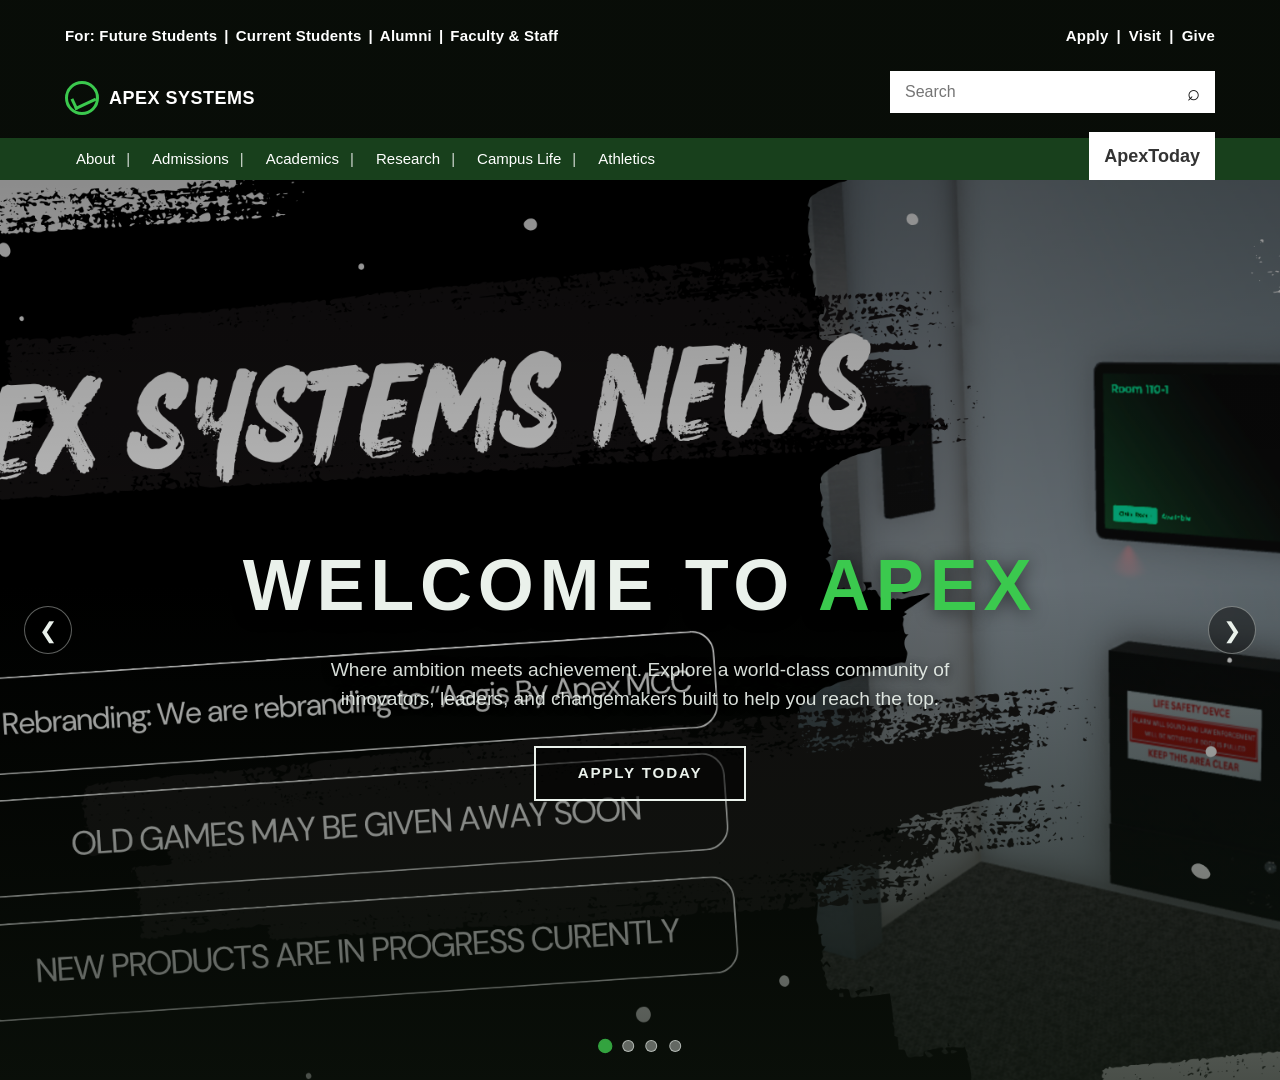
==== pages/index.html @ 1f3a2a8b "move site files back to repo root" ====
<!DOCTYPE html>
<html lang="en">
<head>
  <meta charset="UTF-8">
  <meta name="viewport" content="width=device-width, initial-scale=1.0">
  <title>Apex Systems — Home</title>
  <style>
    :root {
      --bg-primary: #0d140c;
      --accent-green-light: #3bc94e;
      --accent-green: #33a33f;
      --accent-green-dark: #277a32;
      --accent-green-deep: #18401c;
      --text-light: #eaf1eb;
      --gray-muted: #506553;
      --gray-dark: #29312b;
    }

    * {
      margin: 0;
      padding: 0;
      box-sizing: border-box;
    }

    html, body {
      height: 100%;
    }

    body {
      font-family: -apple-system, BlinkMacSystemFont, "Segoe UI", Roboto, Arial, sans-serif;
      background: var(--bg-primary);
      color: var(--text-light);
      line-height: 1.5;
    }
  </style>
  <link rel="stylesheet" href="../css/navbar.css" />
  <link rel="stylesheet" href="../css/hero.css" />
</head>
<body>

  <div data-include="../includes/nav.html" data-base="../"></div>

  <!-- hero slideshow, fills the whole viewport -->
  <section class="hero" id="hero">
    <div class="slide active">
      <img src="../Slideshow/2zr4b24.webp" alt="Apex campus">
    </div>
    <div class="slide">
      <img src="../Slideshow/d4zf2td.webp" alt="Apex campus">
    </div>
    <div class="slide">
      <img src="../Slideshow/v3kk1xk.webp" alt="Apex campus">
    </div>
    <div class="slide">
      <img src="../Slideshow/wjtt28t.webp" alt="Apex campus">
    </div>

    <div class="hero-content">
      <h1>Welcome to <span class="hero-accent">Apex</span></h1>
      <p>Where ambition meets achievement. Explore a world-class community of innovators, leaders, and changemakers built to help you reach the top.</p>
      <a href="#" class="hero-cta">Apply Today</a>
    </div>

    <button class="hero-arrow prev" id="prevBtn" aria-label="Previous slide">&#10094;</button>
    <button class="hero-arrow next" id="nextBtn" aria-label="Next slide">&#10095;</button>

    <div class="dots" id="dots"></div>
  </section>

  <script src="../includes/include.js"></script>
  <script src="../js/slideshow.js"></script>
</body>
</html>
---- css/navbar.css ----
/* ===== Shared navbar =====
   Used by every page via includes/nav.html */

.navbar {
  position: relative;
  width: 100%;
  color: white;
  background:
    linear-gradient(rgba(0, 0, 0, 0.38), rgba(0, 0, 0, 0.38)),
    url("https://images.unsplash.com/photo-1541339907198-e08756dedf3f?auto=format&fit=crop&w=2000&q=80")
    center / cover;
}

.navbar-top {
  height: 138px;
  max-width: 1150px;
  margin: auto;
  padding: 25px 0 20px;
  position: relative;
}

/* Top links */
.top-links {
  display: flex;
  justify-content: space-between;
  align-items: center;
  font-size: 15px;
  font-weight: 700;
  letter-spacing: 0.2px;
}

.top-links-left {
  display: flex;
  gap: 7px;
}

.top-links-right {
  display: flex;
  gap: 8px;
}

.top-links a {
  color: white;
  text-decoration: none;
}

/* Logo */
.logo {
  position: absolute;
  left: 0;
  bottom: 23px;
  display: flex;
  align-items: center;
  gap: 10px;
  font-size: 18px;
  font-weight: 700;
  letter-spacing: 0.5px;
}

.spartan-logo {
  width: 34px;
  height: 34px;
  border: 3px solid var(--accent-green-light);
  border-radius: 50%;
  position: relative;
}

.spartan-logo::before {
  content: "";
  position: absolute;
  width: 20px;
  height: 9px;
  border-left: 3px solid var(--accent-green-light);
  border-bottom: 3px solid var(--accent-green-light);
  transform: rotate(-25deg);
  left: 4px;
  top: 10px;
}

/* Search */
.search-box {
  position: absolute;
  right: 0;
  bottom: 25px;
  width: 325px;
  height: 42px;
  background: white;
  display: flex;
  align-items: center;
}

.search-box input {
  width: 100%;
  height: 100%;
  border: none;
  outline: none;
  padding: 0 15px;
  font-size: 16px;
  color: #222;
}

.search-icon {
  width: 50px;
  height: 100%;
  display: flex;
  align-items: center;
  justify-content: center;
  color: #111;
  font-size: 22px;
}

/* ===== GREEN NAVIGATION ===== */
.main-nav {
  height: 42px;
  background: var(--accent-green-deep);
}

.main-nav-inner {
  max-width: 1150px;
  height: 100%;
  margin: auto;
  display: flex;
  align-items: center;
  justify-content: space-between;
}

.nav-links {
  display: flex;
  align-items: center;
  gap: 0;
  height: 100%;
}

.nav-links a {
  color: white;
  text-decoration: none;
  font-size: 15px;
  padding: 0 11px;
  transition: opacity 0.2s, color 0.2s;
}

.nav-links a:hover {
  color: var(--accent-green-light);
}

.nav-links a:not(:last-child)::after {
  content: "|";
  margin-left: 11px;
  opacity: 0.8;
}

/* ApexToday */
.apex-today {
  height: 48px;
  margin-top: -6px;
  padding: 0 15px;
  display: flex;
  align-items: center;
  background: white;
  color: #333;
  font-size: 18px;
  font-weight: 700;
  text-decoration: none;
  transition: background 0.2s;
}

.apex-today:hover {
  background: var(--text-light);
}

/* ===== MOBILE ===== */
@media (max-width: 800px) {
  .navbar-top {
    height: 125px;
    padding: 20px;
  }

  .top-links {
    font-size: 12px;
  }

  .top-links-left {
    display: none;
  }

  .logo {
    left: 20px;
    bottom: 20px;
    font-size: 15px;
  }

  .search-box {
    right: 20px;
    bottom: 20px;
    width: 220px;
  }

  .main-nav-inner {
    padding: 0 15px;
    overflow-x: auto;
  }

  .nav-links {
    white-space: nowrap;
  }

  .nav-links a {
    font-size: 13px;
    padding: 0 7px;
  }

  .nav-links a:not(:last-child)::after {
    margin-left: 7px;
  }

  .apex-today {
    display: none;
  }
}
---- css/hero.css ----
/* ===== Hero slideshow (home page) ===== */

.hero {
  position: relative;
  width: 100%;
  height: 100vh;
  height: 100svh;
  min-height: 520px;
  overflow: hidden;
}

.slide {
  position: absolute;
  inset: 0;
  opacity: 0;
  transition: opacity 1.2s ease;
  z-index: 1;
}

.slide.active {
  opacity: 1;
  z-index: 2;
}

.slide img {
  width: 100%;
  height: 100%;
  object-fit: cover;
  display: block;
}

/* darken the image so white text stays readable */
.slide::after {
  content: "";
  position: absolute;
  inset: 0;
  background: linear-gradient(
    to bottom,
    rgba(0, 0, 0, 0.45) 0%,
    rgba(0, 0, 0, 0.25) 45%,
    rgba(13, 20, 12, 0.75) 100%
  );
}

.hero-content {
  position: absolute;
  inset: 0;
  z-index: 3;
  display: flex;
  flex-direction: column;
  justify-content: center;
  align-items: center;
  text-align: center;
  padding: 6.5rem 2rem 2rem;
  pointer-events: none;
}

.hero-content h1 {
  font-size: clamp(2.2rem, 6vw, 4.5rem);
  font-weight: 900;
  letter-spacing: 0.08em;
  color: var(--text-light);
  text-transform: uppercase;
  margin-bottom: 1.1rem;
  text-shadow: 0 2px 18px rgba(0, 0, 0, 0.6);
}

.hero-content h1 .hero-accent {
  color: var(--accent-green-light);
}

.hero-content p {
  font-size: clamp(0.95rem, 1.6vw, 1.2rem);
  max-width: 640px;
  color: var(--text-light);
  opacity: 0.92;
  margin-bottom: 2rem;
  text-shadow: 0 1px 10px rgba(0, 0, 0, 0.7);
}

.hero-cta {
  display: inline-block;
  background: rgba(0, 0, 0, 0.55);
  border: 2px solid var(--text-light);
  color: var(--text-light);
  font-size: 0.95rem;
  font-weight: 700;
  letter-spacing: 0.12em;
  text-transform: uppercase;
  text-decoration: none;
  padding: 0.9rem 2.6rem;
  transition: background 0.3s ease, border-color 0.3s ease, transform 0.3s ease;
  pointer-events: auto;
}

.hero-cta:hover {
  background: var(--accent-green);
  border-color: var(--accent-green);
  color: #fff;
  transform: translateY(-2px);
}

/* slideshow controls */
.hero-arrow {
  position: absolute;
  top: 50%;
  transform: translateY(-50%);
  z-index: 4;
  background: rgba(0, 0, 0, 0.45);
  border: 1px solid rgba(234, 241, 235, 0.4);
  color: var(--text-light);
  width: 48px;
  height: 48px;
  border-radius: 50%;
  font-size: 1.4rem;
  cursor: pointer;
  display: flex;
  align-items: center;
  justify-content: center;
  transition: background 0.25s ease, border-color 0.25s ease;
}

.hero-arrow:hover {
  background: var(--accent-green);
  border-color: var(--accent-green);
}

.hero-arrow.prev { left: 1.5rem; }
.hero-arrow.next { right: 1.5rem; }

.dots {
  position: absolute;
  bottom: 1.75rem;
  left: 50%;
  transform: translateX(-50%);
  z-index: 4;
  display: flex;
  gap: 0.7rem;
}

.dot {
  width: 12px;
  height: 12px;
  border-radius: 50%;
  background: rgba(234, 241, 235, 0.4);
  border: 1px solid rgba(234, 241, 235, 0.6);
  cursor: pointer;
  padding: 0;
  transition: background 0.3s ease, transform 0.3s ease;
}

.dot.active {
  background: var(--accent-green);
  border-color: var(--accent-green);
  transform: scale(1.2);
}

@media (max-width: 600px) {
  .hero-content { padding-top: 8rem; }
  .hero-arrow { width: 38px; height: 38px; font-size: 1.1rem; }
  .hero-arrow.prev { left: 0.75rem; }
  .hero-arrow.next { right: 0.75rem; }
}
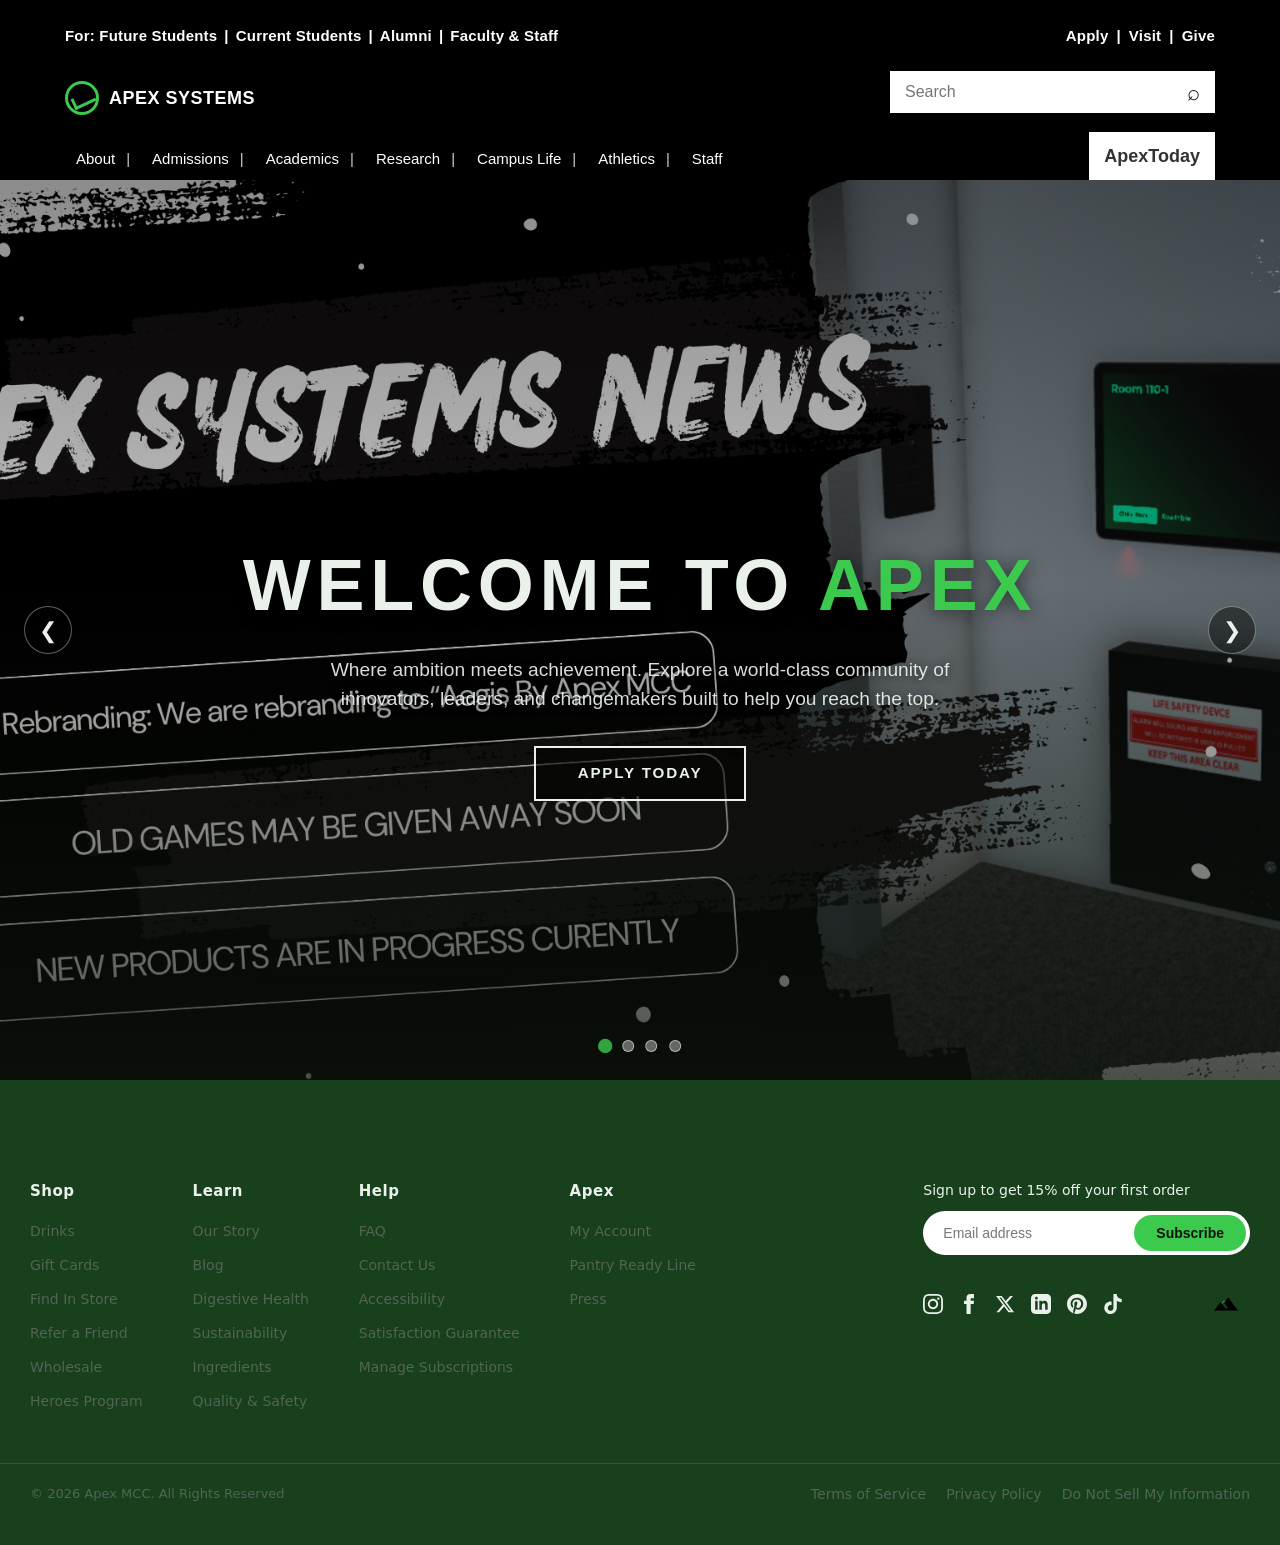
==== commit 0fe57fb0: "add shared footer with apex logo, black navbar, quick resources" ====
--- a/pages/index.html
+++ b/pages/index.html
@@ -33,7 +33,6 @@
       line-height: 1.5;
     }
   </style>
-  <link rel="stylesheet" href="../css/navbar.css" />
   <link rel="stylesheet" href="../css/hero.css" />
 </head>
 <body>
@@ -67,6 +66,8 @@
     <div class="dots" id="dots"></div>
   </section>
 
+  <div data-include="../includes/footer.html" data-base="../"></div>
+
   <script src="../includes/include.js"></script>
   <script src="../js/slideshow.js"></script>
 </body>
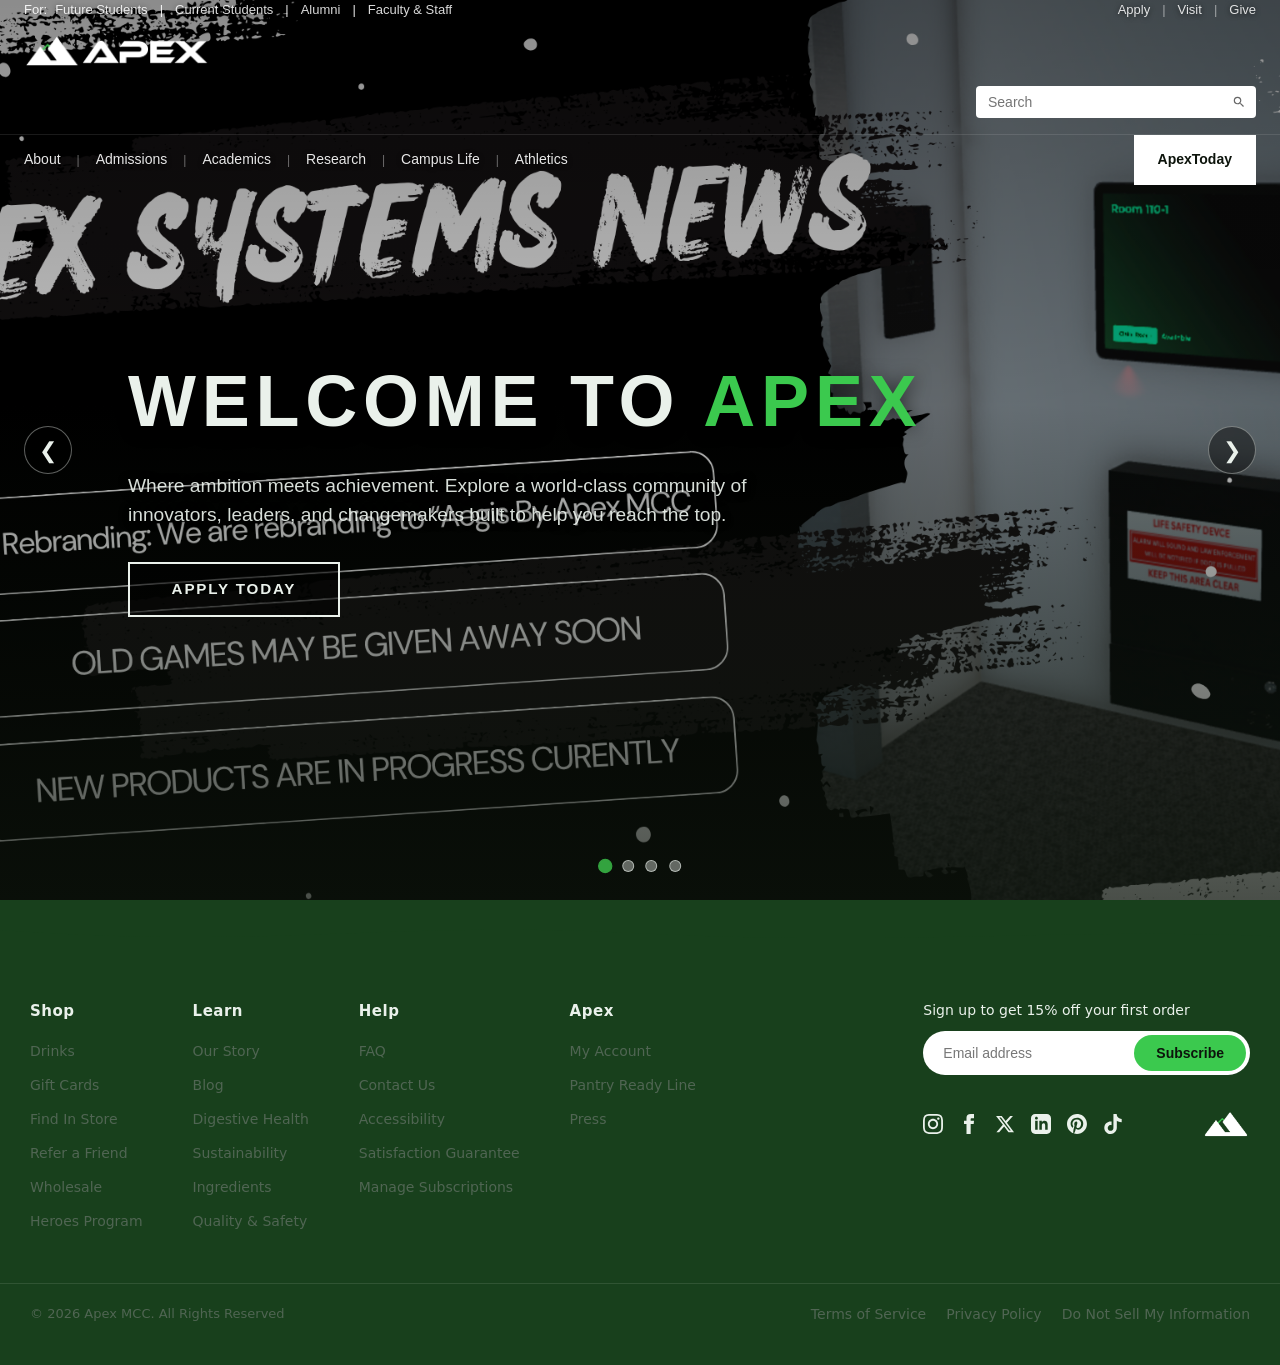
==== commit 9551175e: "Update staff page styling, navbar transparency, hero layout, and home page content" ====
--- a/pages/index.html
+++ b/pages/index.html
@@ -33,11 +33,80 @@
       line-height: 1.5;
     }
   </style>
+  <link rel="stylesheet" href="../css/navbar.css?v=6" />
   <link rel="stylesheet" href="../css/hero.css" />
+  <link rel="stylesheet" href="../css/footer.css" />
 </head>
 <body>
 
-  <div data-include="../includes/nav.html" data-base="../"></div>
+  <header class="site-header">
+    <!-- Top Utility Bar -->
+    <div class="top-bar">
+      <div class="container top-bar-container">
+        <div class="utility-nav-left">
+          <span>For:</span>
+          <a href="#future-students">Future Students</a>
+          <span class="separator">|</span>
+          <a href="#current-students">Current Students</a>
+          <span class="separator">|</span>
+          <a href="#alumni">Alumni</a>
+          <span class="separator">|</span>
+          <a href="#faculty-staff">Faculty &amp; Staff</a>
+        </div>
+        <div class="utility-nav-right">
+          <a href="#apply">Apply</a>
+          <span class="separator">|</span>
+          <a href="#visit">Visit</a>
+          <span class="separator">|</span>
+          <a href="#give">Give</a>
+        </div>
+      </div>
+    </div>
+
+    <!-- Logo Strip -->
+    <div class="logo-strip">
+      <div class="container">
+        <img src="../Slideshow/apex_long.webp" alt="Apex logo" class="topbar-logo" />
+      </div>
+    </div>
+
+    <!-- Middle Header: Search -->
+    <div class="middle-header">
+      <div class="container middle-container">
+        <div class="search-wrapper">
+          <input type="text" placeholder="Search" class="search-input">
+          <button type="submit" class="search-btn" aria-label="Search">
+            <svg viewBox="0 0 24 24">
+              <path d="M15.5 14h-.79l-.28-.27A6.471 6.471 0 0 0 16 9.5 6.5 6.5 0 1 0 9.5 16c1.61 0 3.09-.59 4.23-1.57l.27.28v.79l5 4.99L20.49 19l-4.99-5zm-6 0C7.01 14 5 11.99 5 9.5S7.01 5 9.5 5 14 7.01 14 9.5 11.99 14 9.5 14z"/>
+            </svg>
+          </button>
+        </div>
+      </div>
+    </div>
+
+    <!-- Primary Navbar Strip -->
+    <div class="primary-navbar">
+      <div class="container nav-container">
+        <nav class="main-nav">
+          <a href="#about">About</a>
+          <span class="nav-separator">|</span>
+          <a href="#admissions">Admissions</a>
+          <span class="nav-separator">|</span>
+          <a href="#academics">Academics</a>
+          <span class="nav-separator">|</span>
+          <a href="#research">Research</a>
+          <span class="nav-separator">|</span>
+          <a href="#campus-life">Campus Life</a>
+          <span class="nav-separator">|</span>
+          <a href="#athletics">Athletics</a>
+        </nav>
+
+        <div class="nav-action">
+          <a href="#apextoday" class="btn-apextoday">ApexToday</a>
+        </div>
+      </div>
+    </div>
+  </header>
 
   <!-- hero slideshow, fills the whole viewport -->
   <section class="hero" id="hero">
@@ -66,9 +135,88 @@
     <div class="dots" id="dots"></div>
   </section>
 
-  <div data-include="../includes/footer.html" data-base="../"></div>
-
-  <script src="../includes/include.js"></script>
+  <footer class="footer">
+    <div class="footer-wave">
+      <svg viewBox="0 0 1440 120" fill="none" xmlns="http://www.w3.org/2000/svg" preserveAspectRatio="none">
+        <path d="M0,30 C320,90 420,0 720,40 C1020,80 1200,20 1440,50 L1440,120 L0,120 Z" fill="#18401c"></path>
+      </svg>
+    </div>
+    <div class="footer-container">
+      <div class="footer-links-grid">
+        <div class="footer-col">
+          <h4>Shop</h4>
+          <ul>
+            <li><a href="#">Drinks</a></li>
+            <li><a href="#">Gift Cards</a></li>
+            <li><a href="#">Find In Store</a></li>
+            <li><a href="#">Refer a Friend</a></li>
+            <li><a href="#">Wholesale</a></li>
+            <li><a href="#">Heroes Program</a></li>
+          </ul>
+        </div>
+        <div class="footer-col">
+          <h4>Learn</h4>
+          <ul>
+            <li><a href="#">Our Story</a></li>
+            <li><a href="#">Blog</a></li>
+            <li><a href="#">Digestive Health</a></li>
+            <li><a href="#">Sustainability</a></li>
+            <li><a href="#">Ingredients</a></li>
+            <li><a href="#">Quality & Safety</a></li>
+          </ul>
+        </div>
+        <div class="footer-col">
+          <h4>Help</h4>
+          <ul>
+            <li><a href="#">FAQ</a></li>
+            <li><a href="#">Contact Us</a></li>
+            <li><a href="#">Accessibility</a></li>
+            <li><a href="#">Satisfaction Guarantee</a></li>
+            <li><a href="#">Manage Subscriptions</a></li>
+          </ul>
+        </div>
+        <div class="footer-col">
+          <h4>Apex</h4>
+          <ul>
+            <li><a href="#">My Account</a></li>
+            <li><a href="#">Pantry Ready Line</a></li>
+            <li><a href="#">Press</a></li>
+          </ul>
+        </div>
+      </div>
+      <div class="footer-right-section">
+        <div class="newsletter-box">
+          <p>Sign up to get 15% off your first order</p>
+          <form class="newsletter-form" onsubmit="return false;">
+            <input type="email" placeholder="Email address" />
+            <button type="submit">Subscribe</button>
+          </form>
+        </div>
+        <div class="social-and-badge">
+          <div class="social-icons">
+            <a href="#" aria-label="Instagram"><svg width="20" height="20" fill="currentColor" viewBox="0 0 24 24"><path d="M12 2.163c3.204 0 3.584.012 4.85.07 3.252.148 4.771 1.691 4.919 4.919.058 1.265.069 1.645.069 4.849 0 3.205-.012 3.584-.069 4.849-.149 3.225-1.664 4.771-4.919 4.919-1.266.058-1.644.07-4.85.07-3.204 0-3.584-.012-4.849-.07-3.26-.149-4.771-1.699-4.919-4.92-.058-1.265-.07-1.644-.07-4.849 0-3.204.013-3.583.07-4.849.149-3.227 1.664-4.771 4.919-4.919 1.266-.057 1.645-.069 4.849-.069zm0-2.163c-3.259 0-3.667.014-4.947.072-4.358.2-6.78 2.618-6.98 6.98-.059 1.281-.073 1.689-.073 4.948 0 3.259.014 3.668.072 4.948.2 4.358 2.618 6.78 6.98 6.98 1.281.058 1.689.072 4.948.072 3.259 0 3.668-.014 4.948-.072 4.354-.2 6.782-2.618 6.979-6.98.059-1.28.073-1.689.073-4.948 0-3.259-.014-3.667-.072-4.947-.196-4.354-2.617-6.78-6.979-6.98-1.281-.059-1.69-.073-4.949-.073zm0 5.838c-3.403 0-6.162 2.759-6.162 6.162s2.759 6.163 6.162 6.163 6.162-2.759 6.162-6.163c0-3.403-2.759-6.162-6.162-6.162zm0 10.162c-2.209 0-4-1.79-4-4 0-2.209 1.791-4 4-4s4 1.791 4 4c0 2.21-1.791 4-4 4zm6.406-11.845c-.796 0-1.441.645-1.441 1.44s.645 1.44 1.441 1.44c.795 0 1.439-.645 1.439-1.44s-.644-1.44-1.439-1.44z"/></svg></a>
+            <a href="#" aria-label="Facebook"><svg width="20" height="20" fill="currentColor" viewBox="0 0 24 24"><path d="M9 8H6v4h3v12h5V12h3.642L18 8h-4V6.333C14 5.37 14.5 5 15.5 5H18V0h-3.808C10.5 0 9 1.5 9 4.615V8z"/></svg></a>
+            <a href="#" aria-label="X (Twitter)"><svg width="20" height="20" fill="currentColor" viewBox="0 0 24 24"><path d="M18.244 2.25h3.308l-7.227 8.26 8.502 11.24H16.17l-5.214-6.817L4.99 21.75H1.68l7.73-8.835L1.254 2.25H8.08l4.713 6.231zm-1.161 17.52h1.833L7.084 4.126H5.117z"/></svg></a>
+            <a href="#" aria-label="LinkedIn"><svg width="20" height="20" fill="currentColor" viewBox="0 0 24 24"><path d="M19 0h-14c-2.761 0-5 2.239-5 5v14c0 2.761 2.239 5 5 5h14c2.762 0 5-2.239 5-5v-14c0-2.761-2.238-5-5-5zm-11 19h-3v-11h3v11zm-1.5-12.268c-.966 0-1.75-.79-1.75-1.764s.784-1.764 1.75-1.764 1.75.79 1.75 1.764-.783 1.764-1.75 1.764zm13.5 12.268h-3v-5.604c0-3.368-4-3.113-4 0v5.604h-3v-11h3v1.765c1.396-2.586 7-2.777 7 2.476v6.759z"/></svg></a>
+            <a href="#" aria-label="Pinterest"><svg width="20" height="20" fill="currentColor" viewBox="0 0 24 24"><path d="M12 0c-6.627 0-12 5.372-12 12 0 5.084 3.163 9.426 7.627 11.174-.105-.949-.2-2.405.042-3.441.218-.937 1.407-5.965 1.407-5.965s-.359-.719-.359-1.782c0-1.668.967-2.914 2.171-2.914 1.023 0 1.518.769 1.518 1.69 0 1.029-.655 2.568-.994 3.995-.283 1.194.599 2.169 1.777 2.169 2.133 0 3.772-2.249 3.772-5.495 0-2.873-2.064-4.882-5.012-4.882-3.414 0-5.418 2.561-5.418 5.207 0 1.031.397 2.138.893 2.738.098.119.112.224.083.345-.09.375-.291 1.199-.331 1.363-.053.225-.172.273-.396.164-1.477-.687-2.401-2.844-2.401-4.577 0-3.725 2.706-7.156 7.808-7.156 4.101 0 7.291 2.924 7.291 6.834 0 4.076-2.571 7.358-6.138 7.358-1.198 0-2.324-.623-2.708-1.356l-.738 2.814c-.267 1.025-.989 2.308-1.474 3.093 1.112.342 2.296.527 3.518.527 6.627 0 12-5.373 12-12 0-6.628-5.373-12-12-12z"/></svg></a>
+            <a href="#" aria-label="TikTok"><svg width="20" height="20" fill="currentColor" viewBox="0 0 24 24"><path d="M12.525.02c1.31-.02 2.61-.01 3.91-.02.08 1.53.63 3.09 1.75 4.17 1.12 1.11 2.7 1.62 4.24 1.79v4.03c-1.44-.05-2.89-.35-4.2-.97-.57-.26-1.1-.59-1.62-.93-.01 2.92.01 5.84-.02 8.75-.08 1.4-.54 2.79-1.35 3.94-1.31 1.92-3.58 3.17-5.91 3.21-1.43.08-2.86-.31-4.08-1.03-2.02-1.19-3.44-3.37-3.65-5.71-.02-.5-.03-1-.01-1.49.18-1.9 1.12-3.72 2.58-4.96 1.66-1.44 3.98-2.13 6.15-1.72.02 1.48-.04 2.96-.04 4.44-.99-.32-2.15-.23-3.02.37-.63.41-1.11 1.04-1.36 1.75-.21.51-.15 1.07-.14 1.61.24 1.64 1.82 3.02 3.5 2.87 1.12-.01 2.19-.66 2.77-1.61.19-.33.4-.67.41-1.06.1-1.79.06-3.57.07-5.36.01-4.03-.01-8.05.02-12.07z"/></svg></a>
+          </div>
+          <div class="footer-logo" title="Apex MCC">
+            <img src="../Slideshow/apex_logomain.png" alt="Apex MCC logo" />
+          </div>
+        </div>
+      </div>
+    </div>
+    <div class="footer-bottom">
+      <span>© 2026 Apex MCC. All Rights Reserved</span>
+      <div class="footer-legal-links">
+        <a href="#">Terms of Service</a>
+        <a href="#">Privacy Policy</a>
+        <a href="#">Do Not Sell My Information</a>
+      </div>
+    </div>
+  </footer>
+
   <script src="../js/slideshow.js"></script>
 </body>
 </html>
--- a/css/navbar.css
+++ b/css/navbar.css
@@ -0,0 +1,238 @@
+/* ===== Shared navbar =====
+   Transparent header that overlays the hero slideshow on the home page.
+   Used by every page via includes/nav.html */
+
+.site-header {
+  position: absolute;
+  top: 0;
+  left: 0;
+  right: 0;
+  z-index: 100;
+  width: 100%;
+  font-family: -apple-system, BlinkMacSystemFont, "Segoe UI", Roboto, Helvetica, Arial, sans-serif;
+  box-sizing: border-box;
+  background: transparent;
+  color: #ffffff;
+}
+
+.site-header *,
+.site-header *::before,
+.site-header *::after {
+  box-sizing: inherit;
+}
+
+.container {
+  max-width: 1300px;
+  margin: 0 auto;
+  padding: 0 24px;
+}
+
+/* ===== Top Utility Bar ===== */
+.top-bar {
+  padding: 0 0 8px;
+  font-size: 13px;
+  display: flex;
+  justify-content: space-between;
+  align-items: center;
+}
+
+.top-bar-container {
+  display: flex;
+  justify-content: space-between;
+  align-items: flex-start;
+  width: 100%;
+}
+
+.utility-nav-left {
+  display: flex;
+  align-items: center;
+  gap: 8px;
+}
+
+/* ===== Logo Strip ===== */
+.logo-strip {
+  padding: 8px 0;
+}
+
+.topbar-logo {
+  height: 30px;
+  width: auto;
+  display: block;
+}
+
+.utility-nav-left span {
+  font-weight: 500;
+  opacity: 0.9;
+}
+
+.utility-nav-left a,
+.utility-nav-right a {
+  color: #ffffff;
+  text-decoration: none;
+  opacity: 0.85;
+  text-shadow: 0 1px 5px rgba(0, 0, 0, 0.65);
+  transition: opacity 0.2s ease;
+}
+
+.utility-nav-left a:hover,
+.utility-nav-right a:hover {
+  opacity: 1;
+}
+
+.separator {
+  opacity: 0.5;
+  margin: 0 4px;
+}
+
+.utility-nav-right {
+  display: flex;
+  align-items: center;
+  gap: 8px;
+}
+
+/* ===== Middle Header (Search) ===== */
+.middle-header {
+  padding: 12px 0 16px 0;
+}
+
+.middle-container {
+  display: flex;
+  justify-content: flex-end;
+  align-items: center;
+  width: 100%;
+}
+
+/* Search Bar */
+.search-wrapper {
+  position: relative;
+  width: 280px;
+}
+
+.search-input {
+  width: 100%;
+  padding: 8px 36px 8px 12px;
+  background-color: #ffffff;
+  border: none;
+  border-radius: 4px;
+  font-size: 14px;
+  color: #333333;
+  outline: none;
+}
+
+.search-btn {
+  position: absolute;
+  right: 10px;
+  top: 50%;
+  transform: translateY(-50%);
+  background: none;
+  border: none;
+  cursor: pointer;
+  color: #666666;
+  display: flex;
+  align-items: center;
+  justify-content: center;
+}
+
+.search-btn svg {
+  width: 14px;
+  height: 14px;
+  fill: currentColor;
+}
+
+/* ===== Primary Navigation Bar ===== */
+.primary-navbar {
+  background-color: transparent;
+  border-top: 1px solid rgba(255, 255, 255, 0.1);
+}
+
+.nav-container {
+  display: flex;
+  align-items: center;
+  justify-content: space-between;
+  height: 50px;
+}
+
+.main-nav {
+  display: flex;
+  align-items: center;
+  gap: 16px;
+}
+
+.main-nav a {
+  color: #ffffff;
+  text-decoration: none;
+  font-size: 14px;
+  font-weight: 400;
+  opacity: 0.9;
+  text-shadow: 0 1px 5px rgba(0, 0, 0, 0.65);
+  transition: opacity 0.2s ease;
+}
+
+.main-nav a:hover {
+  opacity: 1;
+}
+
+.nav-separator {
+  color: rgba(255, 255, 255, 0.4);
+  font-size: 12px;
+}
+
+/* ApexToday Button Tab */
+.nav-action {
+  display: flex;
+  align-items: center;
+  gap: 12px;
+  height: 50px;
+}
+
+.btn-apextoday {
+  background-color: #ffffff;
+  color: #0d140c;
+  padding: 0 24px;
+  height: 50px;
+  display: flex;
+  align-items: center;
+  justify-content: center;
+  font-size: 14px;
+  font-weight: 700;
+  text-decoration: none;
+  transition: background-color 0.2s ease;
+}
+
+.btn-apextoday:hover {
+  background-color: #f3f4f6;
+}
+
+/* ===== MOBILE ===== */
+@media (max-width: 800px) {
+  .utility-nav-left {
+    display: none;
+  }
+
+  .utility-nav-right {
+    gap: 5px;
+  }
+
+  .middle-header {
+    padding: 10px 0 12px 0;
+  }
+
+  .search-wrapper {
+    width: 100%;
+    max-width: 220px;
+  }
+
+  .main-nav {
+    gap: 10px;
+    overflow-x: auto;
+    white-space: nowrap;
+  }
+
+  .nav-separator {
+    display: none;
+  }
+
+  .btn-apextoday {
+    display: none;
+  }
+}
--- a/css/hero.css
+++ b/css/hero.css
@@ -49,9 +49,10 @@
   display: flex;
   flex-direction: column;
   justify-content: center;
-  align-items: center;
-  text-align: center;
-  padding: 6.5rem 2rem 2rem;
+  align-items: flex-start;
+  text-align: left;
+  padding: 18rem clamp(2rem, 8vw, 6rem) 14rem;
+  margin-left: 2rem;
   pointer-events: none;
 }
 
@@ -156,7 +157,7 @@
 }
 
 @media (max-width: 600px) {
-  .hero-content { padding-top: 8rem; }
+  .hero-content { padding: 8rem 1.5rem 12rem; }
   .hero-arrow { width: 38px; height: 38px; font-size: 1.1rem; }
   .hero-arrow.prev { left: 0.75rem; }
   .hero-arrow.next { right: 0.75rem; }
--- a/css/footer.css
+++ b/css/footer.css
@@ -0,0 +1,189 @@
+.footer {
+  background: #18401c;
+  color: #eaf1eb;
+  font-family: system-ui, -apple-system, BlinkMacSystemFont, "Segoe UI", Roboto, sans-serif;
+  position: relative;
+  padding-top: 20px;
+}
+
+.footer-wave svg {
+  display: block;
+  width: 100%;
+  height: 40px;
+}
+
+.footer-container {
+  max-width: 1300px;
+  margin: 0 auto;
+  padding: 40px 30px;
+  display: flex;
+  justify-content: space-between;
+  flex-wrap: wrap;
+  gap: 40px;
+}
+
+.footer-links-grid {
+  display: flex;
+  gap: 50px;
+  flex-wrap: wrap;
+}
+
+.footer-col h4 {
+  font-size: 15px;
+  font-weight: 600;
+  margin-bottom: 16px;
+  letter-spacing: 0.5px;
+}
+
+.footer-col ul {
+  list-style: none;
+  padding: 0;
+  margin: 0;
+}
+
+.footer-col ul li {
+  margin-bottom: 10px;
+}
+
+.footer-col ul li a,
+.footer-legal-links a {
+  color: #506553;
+  text-decoration: none;
+  font-size: 14px;
+  transition: color 0.2s ease;
+}
+
+.footer-col ul li a:hover,
+.footer-legal-links a:hover {
+  color: #eaf1eb;
+}
+
+.footer-right-section {
+  display: flex;
+  flex-direction: column;
+  gap: 25px;
+  max-width: 400px;
+}
+
+.newsletter-box p {
+  font-size: 14px;
+  margin-bottom: 10px;
+  font-weight: 500;
+}
+
+.newsletter-form {
+  display: flex;
+  background: #ffffff;
+  border-radius: 30px;
+  overflow: hidden;
+  padding: 4px;
+}
+
+.newsletter-form input {
+  flex: 1;
+  border: none;
+  padding: 10px 16px;
+  font-size: 14px;
+  outline: none;
+  color: #333333;
+  background: transparent;
+}
+
+.newsletter-form input::placeholder {
+  color: #777777;
+}
+
+.newsletter-form button {
+  background-color: #3bc94e;
+  border: none;
+  padding: 10px 22px;
+  border-radius: 25px;
+  font-weight: 600;
+  font-size: 14px;
+  cursor: pointer;
+  color: #0d140c;
+  transition: background-color 0.2s ease;
+}
+
+.newsletter-form button:hover {
+  background-color: #33a33f;
+}
+
+.social-and-badge {
+  display: flex;
+  justify-content: space-between;
+  align-items: center;
+}
+
+.social-icons {
+  display: flex;
+  gap: 16px;
+}
+
+.social-icons a {
+  color: #eaf1eb;
+  transition: opacity 0.2s;
+}
+
+.social-icons a:hover {
+  opacity: 0.75;
+}
+
+.b-corp-circle {
+  border: 2px solid #ffffff;
+  border-radius: 50%;
+  width: 45px;
+  height: 45px;
+  display: flex;
+  flex-direction: column;
+  align-items: center;
+  justify-content: center;
+  line-height: 1;
+}
+
+.b-corp-circle span {
+  font-weight: bold;
+  font-size: 18px;
+}
+
+.b-corp-circle small {
+  font-size: 6px;
+  text-transform: uppercase;
+  letter-spacing: 0.5px;
+}
+
+.footer-logo img {
+  width: 48px;
+  height: 48px;
+  object-fit: contain;
+  border-radius: 50%;
+}
+
+.footer-bottom {
+  max-width: 1300px;
+  margin: 0 auto;
+  padding: 20px 30px 40px;
+  display: flex;
+  justify-content: space-between;
+  align-items: center;
+  border-top: 1px solid rgba(255, 255, 255, 0.1);
+  font-size: 13px;
+  color: #506553;
+  flex-wrap: wrap;
+  gap: 15px;
+}
+
+.footer-legal-links {
+  display: flex;
+  gap: 20px;
+}
+
+@media (max-width: 900px) {
+  .footer-container {
+    flex-direction: column;
+  }
+  .footer-links-grid {
+    gap: 30px;
+    justify-content: space-between;
+  }
+}
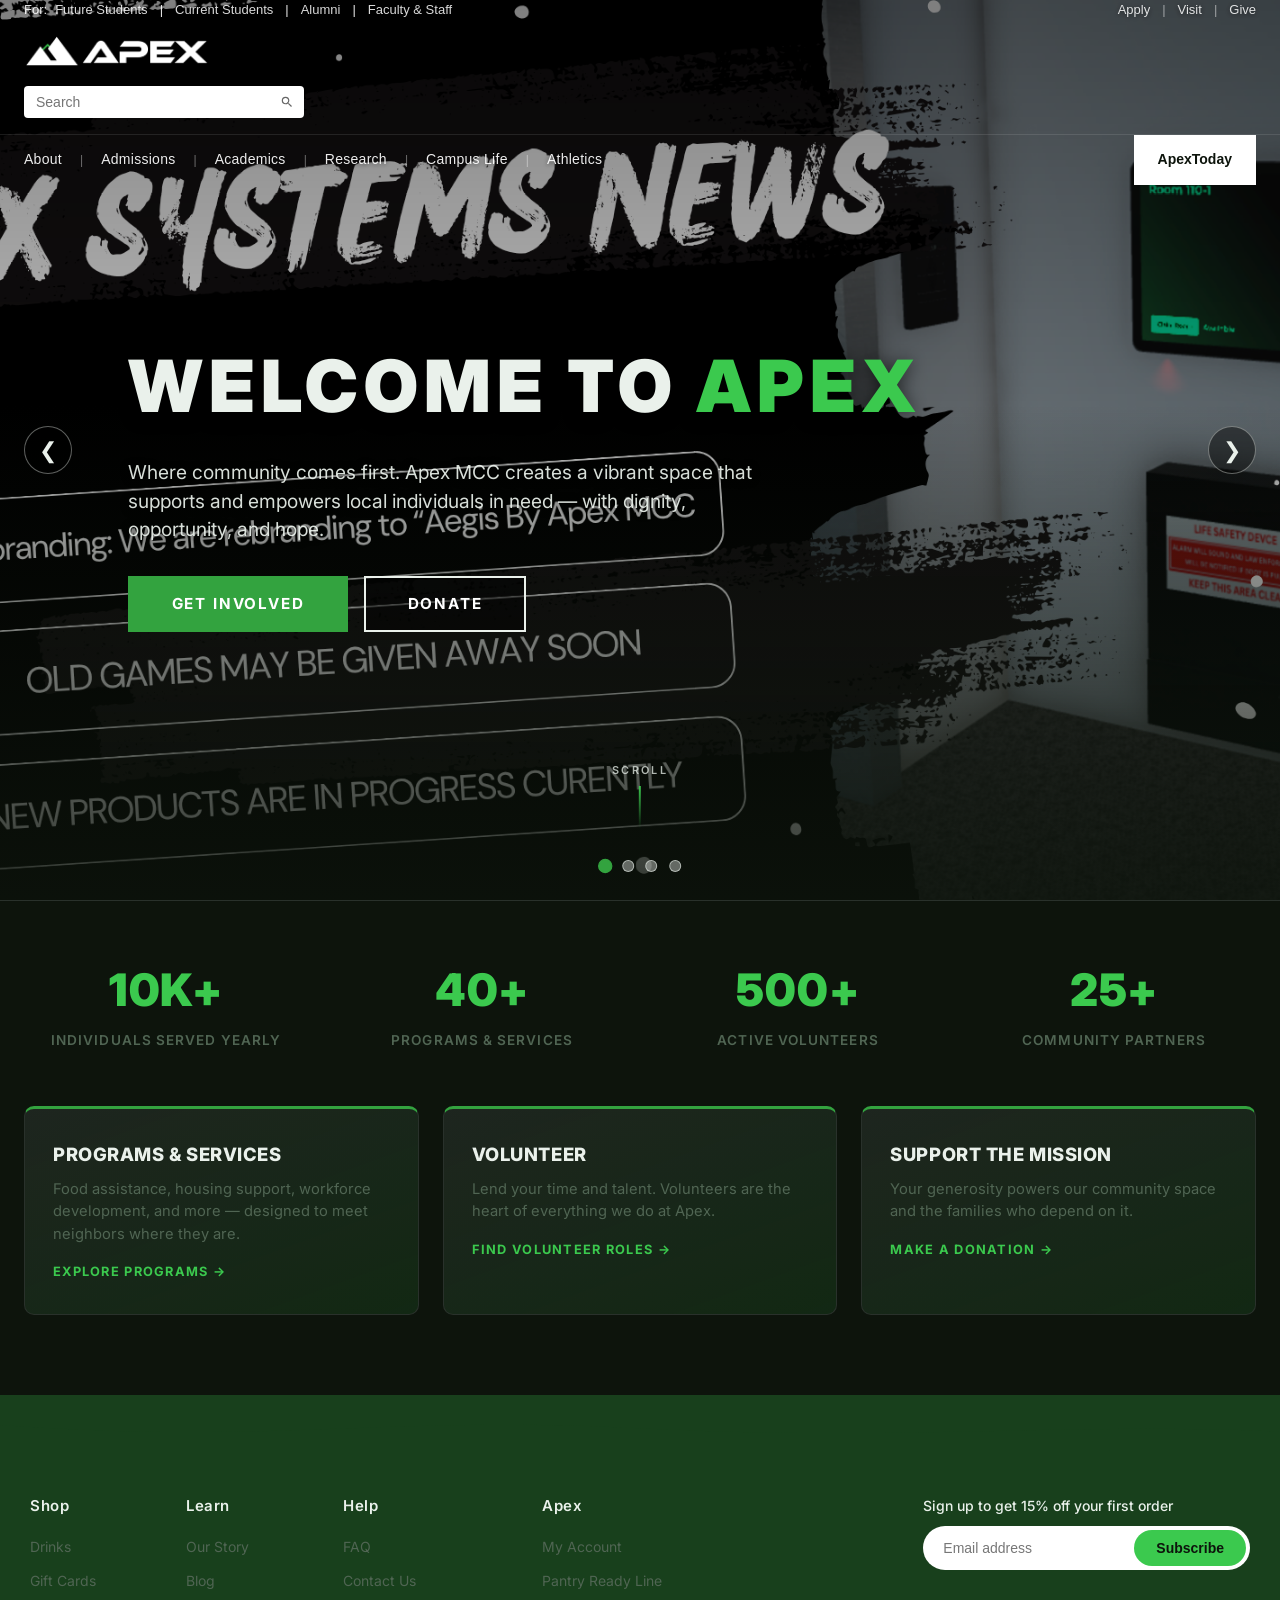
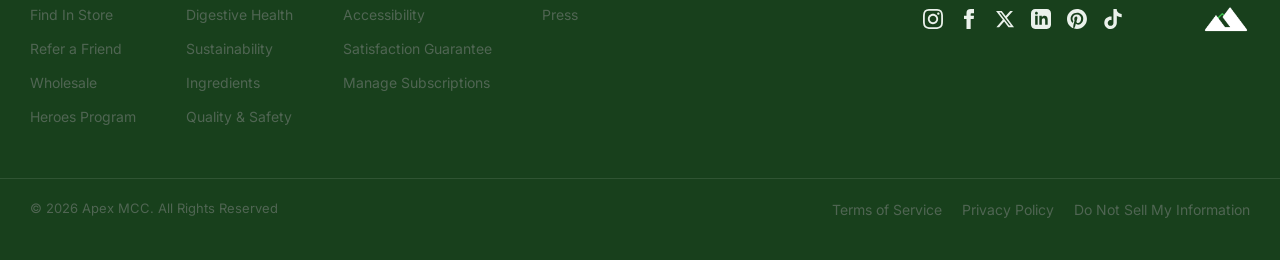
==== commit 983c17a4: "redesign: transparent overlay navbar, updated footer/hero, staff page" ====
--- a/pages/index.html
+++ b/pages/index.html
@@ -3,7 +3,12 @@
 <head>
   <meta charset="UTF-8">
   <meta name="viewport" content="width=device-width, initial-scale=1.0">
-  <title>Apex Systems — Home</title>
+  <meta name="description" content="Apex MCC — a Michigan non-profit creating a vibrant community space that supports and empowers local individuals in need.">
+  <title>Apex MCC — Home</title>
+  <link rel="icon" type="image/png" href="../Slideshow/apex_logomain.png">
+  <link rel="preconnect" href="https://fonts.googleapis.com">
+  <link rel="preconnect" href="https://fonts.gstatic.com" crossorigin>
+  <link href="https://fonts.googleapis.com/css2?family=Inter:wght@400;500;600;700;800;900&display=swap" rel="stylesheet">
   <style>
     :root {
       --bg-primary: #0d140c;
@@ -27,10 +32,104 @@
     }
 
     body {
-      font-family: -apple-system, BlinkMacSystemFont, "Segoe UI", Roboto, Arial, sans-serif;
+      font-family: "Inter", -apple-system, BlinkMacSystemFont, "Segoe UI", Roboto, Arial, sans-serif;
       background: var(--bg-primary);
       color: var(--text-light);
       line-height: 1.5;
+    }
+
+    /* ===== Quick stats band below the hero ===== */
+    .stats-band {
+      background: var(--bg-primary);
+      border-top: 1px solid var(--gray-dark);
+      padding: 3.5rem 1.5rem;
+    }
+
+    .stats-band-inner {
+      max-width: 1300px;
+      margin: 0 auto;
+      display: grid;
+      grid-template-columns: repeat(4, 1fr);
+      gap: 2rem;
+    }
+
+    .stat {
+      text-align: center;
+      padding: 0 1rem;
+    }
+
+    .stat-num {
+      font-size: clamp(1.9rem, 3.5vw, 2.8rem);
+      font-weight: 900;
+      color: var(--accent-green-light);
+      letter-spacing: 0.02em;
+    }
+
+    .stat-label {
+      margin-top: 0.35rem;
+      font-size: 0.85rem;
+      letter-spacing: 0.08em;
+      text-transform: uppercase;
+      color: var(--gray-muted);
+      font-weight: 600;
+    }
+
+    /* ===== Quick-link cards ===== */
+    .quick-section {
+      max-width: 1300px;
+      margin: 0 auto;
+      padding: 0 1.5rem 5rem;
+    }
+
+    .quick-grid {
+      display: grid;
+      grid-template-columns: repeat(3, 1fr);
+      gap: 1.5rem;
+    }
+
+    .quick-card {
+      background: linear-gradient(160deg, rgba(41, 49, 43, 0.6), rgba(24, 64, 28, 0.45));
+      border: 1px solid var(--gray-dark);
+      border-top: 3px solid var(--accent-green);
+      border-radius: 10px;
+      padding: 2rem 1.75rem;
+      text-decoration: none;
+      transition: transform 0.25s ease, border-color 0.25s ease, box-shadow 0.25s ease;
+    }
+
+    .quick-card:hover {
+      transform: translateY(-4px);
+      border-color: var(--accent-green);
+      box-shadow: 0 14px 34px rgba(0, 0, 0, 0.45);
+    }
+
+    .quick-card h3 {
+      font-size: 1.15rem;
+      font-weight: 800;
+      letter-spacing: 0.03em;
+      text-transform: uppercase;
+      color: var(--text-light);
+      margin-bottom: 0.6rem;
+    }
+
+    .quick-card p {
+      font-size: 0.92rem;
+      color: var(--gray-muted);
+    }
+
+    .quick-card .quick-link {
+      display: inline-block;
+      margin-top: 1.1rem;
+      font-size: 0.8rem;
+      font-weight: 700;
+      letter-spacing: 0.1em;
+      text-transform: uppercase;
+      color: var(--accent-green-light);
+    }
+
+    @media (max-width: 900px) {
+      .stats-band-inner { grid-template-columns: repeat(2, 1fr); }
+      .quick-grid { grid-template-columns: 1fr; }
     }
   </style>
   <link rel="stylesheet" href="../css/navbar.css?v=6" />
@@ -125,14 +224,60 @@
 
     <div class="hero-content">
       <h1>Welcome to <span class="hero-accent">Apex</span></h1>
-      <p>Where ambition meets achievement. Explore a world-class community of innovators, leaders, and changemakers built to help you reach the top.</p>
-      <a href="#" class="hero-cta">Apply Today</a>
+      <p>Where community comes first. Apex MCC creates a vibrant space that supports and empowers local individuals in need — with dignity, opportunity, and hope.</p>
+      <div class="hero-actions">
+        <a href="#get-involved" class="hero-cta">Get Involved</a>
+        <a href="#donate" class="hero-cta ghost">Donate</a>
+      </div>
     </div>
 
     <button class="hero-arrow prev" id="prevBtn" aria-label="Previous slide">&#10094;</button>
     <button class="hero-arrow next" id="nextBtn" aria-label="Next slide">&#10095;</button>
 
     <div class="dots" id="dots"></div>
+
+    <a href="#stats" class="hero-scroll">Scroll</a>
+  </section>
+
+  <section class="stats-band" id="stats">
+    <div class="stats-band-inner">
+      <div class="stat">
+        <div class="stat-num">10K+</div>
+        <div class="stat-label">Individuals Served Yearly</div>
+      </div>
+      <div class="stat">
+        <div class="stat-num">40+</div>
+        <div class="stat-label">Programs &amp; Services</div>
+      </div>
+      <div class="stat">
+        <div class="stat-num">500+</div>
+        <div class="stat-label">Active Volunteers</div>
+      </div>
+      <div class="stat">
+        <div class="stat-num">25+</div>
+        <div class="stat-label">Community Partners</div>
+      </div>
+    </div>
+  </section>
+
+  <section class="quick-section">
+    <div class="quick-grid">
+      <a href="#" class="quick-card">
+        <h3>Programs &amp; Services</h3>
+        <p>Food assistance, housing support, workforce development, and more — designed to meet neighbors where they are.</p>
+        <span class="quick-link">Explore programs &rarr;</span>
+      </a>
+      <a href="#" class="quick-card">
+        <h3>Volunteer</h3>
+        <p>Lend your time and talent. Volunteers are the heart of everything we do at Apex.</p>
+        <span class="quick-link">Find volunteer roles &rarr;</span>
+      </a>
+      <a href="#" class="quick-card">
+        <h3>Support the Mission</h3>
+        <p>Your generosity powers our community space and the families who depend on it.</p>
+        <span class="quick-link">Make a donation &rarr;</span>
+      </a>
+    </div>
   </section>
 
   <footer class="footer">
--- a/css/navbar.css
+++ b/css/navbar.css
@@ -90,16 +90,61 @@
   gap: 8px;
 }
 
-/* ===== Middle Header (Search) ===== */
+/* ===== Middle Header (Brand + Search) ===== */
 .middle-header {
   padding: 12px 0 16px 0;
 }
 
 .middle-container {
   display: flex;
-  justify-content: flex-end;
+  justify-content: space-between;
   align-items: center;
   width: 100%;
+  gap: 24px;
+}
+
+/* Brand lockup */
+.brand-lockup {
+  display: flex;
+  align-items: center;
+  gap: 12px;
+  text-decoration: none;
+  color: #ffffff;
+  min-width: 0;
+}
+
+.brand-logo {
+  width: 52px;
+  height: 52px;
+  object-fit: contain;
+  border-radius: 50%;
+  box-shadow: 0 2px 14px rgba(0, 0, 0, 0.45);
+}
+
+.brand-text {
+  display: flex;
+  flex-direction: column;
+  line-height: 1.15;
+}
+
+.brand-name {
+  font-size: 1.25rem;
+  font-weight: 800;
+  letter-spacing: 0.04em;
+  text-transform: uppercase;
+}
+
+.brand-name em {
+  font-style: normal;
+  color: var(--accent-green-light, #3bc94e);
+}
+
+.brand-tag {
+  font-size: 0.72rem;
+  font-weight: 500;
+  letter-spacing: 0.06em;
+  text-transform: uppercase;
+  opacity: 0.75;
 }
 
 /* Search Bar */
@@ -119,6 +164,10 @@
   outline: none;
 }
 
+.search-input:focus {
+  box-shadow: 0 0 0 3px rgba(59, 201, 78, 0.45);
+}
+
 .search-btn {
   position: absolute;
   right: 10px;
@@ -155,21 +204,41 @@
 .main-nav {
   display: flex;
   align-items: center;
-  gap: 16px;
+  gap: 18px;
 }
 
 .main-nav a {
   color: #ffffff;
   text-decoration: none;
   font-size: 14px;
-  font-weight: 400;
-  opacity: 0.9;
+  font-weight: 500;
+  letter-spacing: 0.02em;
+  opacity: 0.92;
   text-shadow: 0 1px 5px rgba(0, 0, 0, 0.65);
-  transition: opacity 0.2s ease;
+  position: relative;
+  padding: 4px 0;
+  transition: opacity 0.2s ease, color 0.2s ease;
+}
+
+.main-nav a::after {
+  content: "";
+  position: absolute;
+  left: 0;
+  right: 0;
+  bottom: -2px;
+  height: 2px;
+  background: var(--accent-green-light, #3bc94e);
+  transform: scaleX(0);
+  transform-origin: left;
+  transition: transform 0.25s ease;
 }
 
 .main-nav a:hover {
   opacity: 1;
+}
+
+.main-nav a:hover::after {
+  transform: scaleX(1);
 }
 
 .nav-separator {
@@ -203,6 +272,76 @@
   background-color: #f3f4f6;
 }
 
+/* ===== Nav toggle (mobile hamburger) ===== */
+.nav-toggle {
+  display: none;
+  flex-direction: column;
+  justify-content: center;
+  gap: 5px;
+  width: 42px;
+  height: 42px;
+  background: rgba(0, 0, 0, 0.35);
+  border: 1px solid rgba(255, 255, 255, 0.35);
+  border-radius: 6px;
+  cursor: pointer;
+  padding: 10px;
+}
+
+.nav-toggle span {
+  display: block;
+  height: 2px;
+  background: #ffffff;
+  border-radius: 2px;
+  transition: transform 0.25s ease, opacity 0.25s ease;
+}
+
+.nav-toggle[aria-expanded="true"] span:nth-child(1) {
+  transform: translateY(7px) rotate(45deg);
+}
+
+.nav-toggle[aria-expanded="true"] span:nth-child(2) {
+  opacity: 0;
+}
+
+.nav-toggle[aria-expanded="true"] span:nth-child(3) {
+  transform: translateY(-7px) rotate(-45deg);
+}
+
+/* ===== Mobile dropdown menu ===== */
+.mobile-menu {
+  display: none;
+  flex-direction: column;
+  background: rgba(13, 20, 12, 0.97);
+  border-bottom: 3px solid var(--accent-green-light, #3bc94e);
+  padding: 12px 24px 20px;
+}
+
+.mobile-menu a {
+  color: #ffffff;
+  text-decoration: none;
+  font-size: 1rem;
+  font-weight: 600;
+  padding: 13px 4px;
+  border-bottom: 1px solid rgba(255, 255, 255, 0.08);
+  transition: color 0.2s ease;
+}
+
+.mobile-menu a:hover {
+  color: var(--accent-green-light, #3bc94e);
+}
+
+.mobile-menu a.mobile-apextoday {
+  color: var(--accent-green-light, #3bc94e);
+}
+
+.mobile-menu.open {
+  display: flex;
+}
+
+body.nav-open {
+  overflow: hidden;
+}
+
 /* ===== MOBILE ===== */
 @media (max-width: 800px) {
   .utility-nav-left {
@@ -217,9 +356,18 @@
     padding: 10px 0 12px 0;
   }
 
+  .brand-logo {
+    width: 42px;
+    height: 42px;
+  }
+
+  .brand-tag {
+    display: none;
+  }
+
   .search-wrapper {
     width: 100%;
-    max-width: 220px;
+    max-width: 180px;
   }
 
   .main-nav {
@@ -235,4 +383,16 @@
   .btn-apextoday {
     display: none;
   }
+
+  .nav-toggle {
+    display: flex;
+  }
+
+  .mobile-menu {
+    display: none;
+  }
+
+  .mobile-menu.open {
+    display: flex;
+  }
 }
--- a/css/hero.css
+++ b/css/hero.css
@@ -27,6 +27,16 @@
   height: 100%;
   object-fit: cover;
   display: block;
+  transform: scale(1);
+}
+
+.slide.active img {
+  animation: kenburns 14s ease-out forwards;
+}
+
+@keyframes kenburns {
+  from { transform: scale(1); }
+  to   { transform: scale(1.08); }
 }
 
 /* darken the image so white text stays readable */
@@ -36,9 +46,9 @@
   inset: 0;
   background: linear-gradient(
     to bottom,
-    rgba(0, 0, 0, 0.45) 0%,
-    rgba(0, 0, 0, 0.25) 45%,
-    rgba(13, 20, 12, 0.75) 100%
+    rgba(0, 0, 0, 0.5) 0%,
+    rgba(0, 0, 0, 0.28) 45%,
+    rgba(13, 20, 12, 0.85) 100%
   );
 }
 
@@ -56,6 +66,26 @@
   pointer-events: none;
 }
 
+.hero-kicker {
+  display: inline-flex;
+  align-items: center;
+  gap: 10px;
+  font-size: 0.78rem;
+  font-weight: 700;
+  letter-spacing: 0.28em;
+  text-transform: uppercase;
+  color: var(--accent-green-light);
+  margin-bottom: 1.25rem;
+  text-shadow: 0 1px 10px rgba(0, 0, 0, 0.7);
+}
+
+.hero-kicker::before {
+  content: "";
+  width: 42px;
+  height: 2px;
+  background: var(--accent-green-light);
+}
+
 .hero-content h1 {
   font-size: clamp(2.2rem, 6vw, 4.5rem);
   font-weight: 900;
@@ -81,9 +111,9 @@
 
 .hero-cta {
   display: inline-block;
-  background: rgba(0, 0, 0, 0.55);
-  border: 2px solid var(--text-light);
-  color: var(--text-light);
+  background: var(--accent-green);
+  border: 2px solid var(--accent-green);
+  color: #fff;
   font-size: 0.95rem;
   font-weight: 700;
   letter-spacing: 0.12em;
@@ -95,10 +125,60 @@
 }
 
 .hero-cta:hover {
+  background: var(--accent-green-dark);
+  border-color: var(--accent-green-dark);
+  transform: translateY(-2px);
+}
+
+.hero-cta.ghost {
+  background: rgba(0, 0, 0, 0.45);
+  border-color: var(--text-light);
+}
+
+.hero-cta.ghost:hover {
   background: var(--accent-green);
   border-color: var(--accent-green);
-  color: #fff;
-  transform: translateY(-2px);
+}
+
+.hero-actions {
+  display: flex;
+  gap: 1rem;
+  flex-wrap: wrap;
+  pointer-events: auto;
+}
+
+/* scroll cue */
+.hero-scroll {
+  position: absolute;
+  bottom: 4.5rem;
+  left: 50%;
+  transform: translateX(-50%);
+  z-index: 4;
+  display: flex;
+  flex-direction: column;
+  align-items: center;
+  gap: 8px;
+  color: rgba(234, 241, 235, 0.75);
+  font-size: 0.68rem;
+  font-weight: 600;
+  letter-spacing: 0.22em;
+  text-transform: uppercase;
+  text-decoration: none;
+  pointer-events: auto;
+}
+
+.hero-scroll::after {
+  content: "";
+  width: 1.5px;
+  height: 42px;
+  background: linear-gradient(to bottom, var(--accent-green-light), transparent);
+  animation: scrollcue 1.8s ease-in-out infinite;
+}
+
+@keyframes scrollcue {
+  0%   { transform: scaleY(0); transform-origin: top; }
+  45%  { transform: scaleY(1); transform-origin: top; }
+  100% { transform: scaleY(0); transform-origin: bottom; }
 }
 
 /* slideshow controls */
--- a/css/footer.css
+++ b/css/footer.css
@@ -1,7 +1,7 @@
 .footer {
   background: #18401c;
   color: #eaf1eb;
-  font-family: system-ui, -apple-system, BlinkMacSystemFont, "Segoe UI", Roboto, sans-serif;
+  font-family: "Inter", system-ui, -apple-system, BlinkMacSystemFont, "Segoe UI", Roboto, sans-serif;
   position: relative;
   padding-top: 20px;
 }
@@ -55,7 +55,7 @@
 
 .footer-col ul li a:hover,
 .footer-legal-links a:hover {
-  color: #eaf1eb;
+  color: var(--accent-green-light, #3bc94e);
 }
 
 .footer-right-section {
